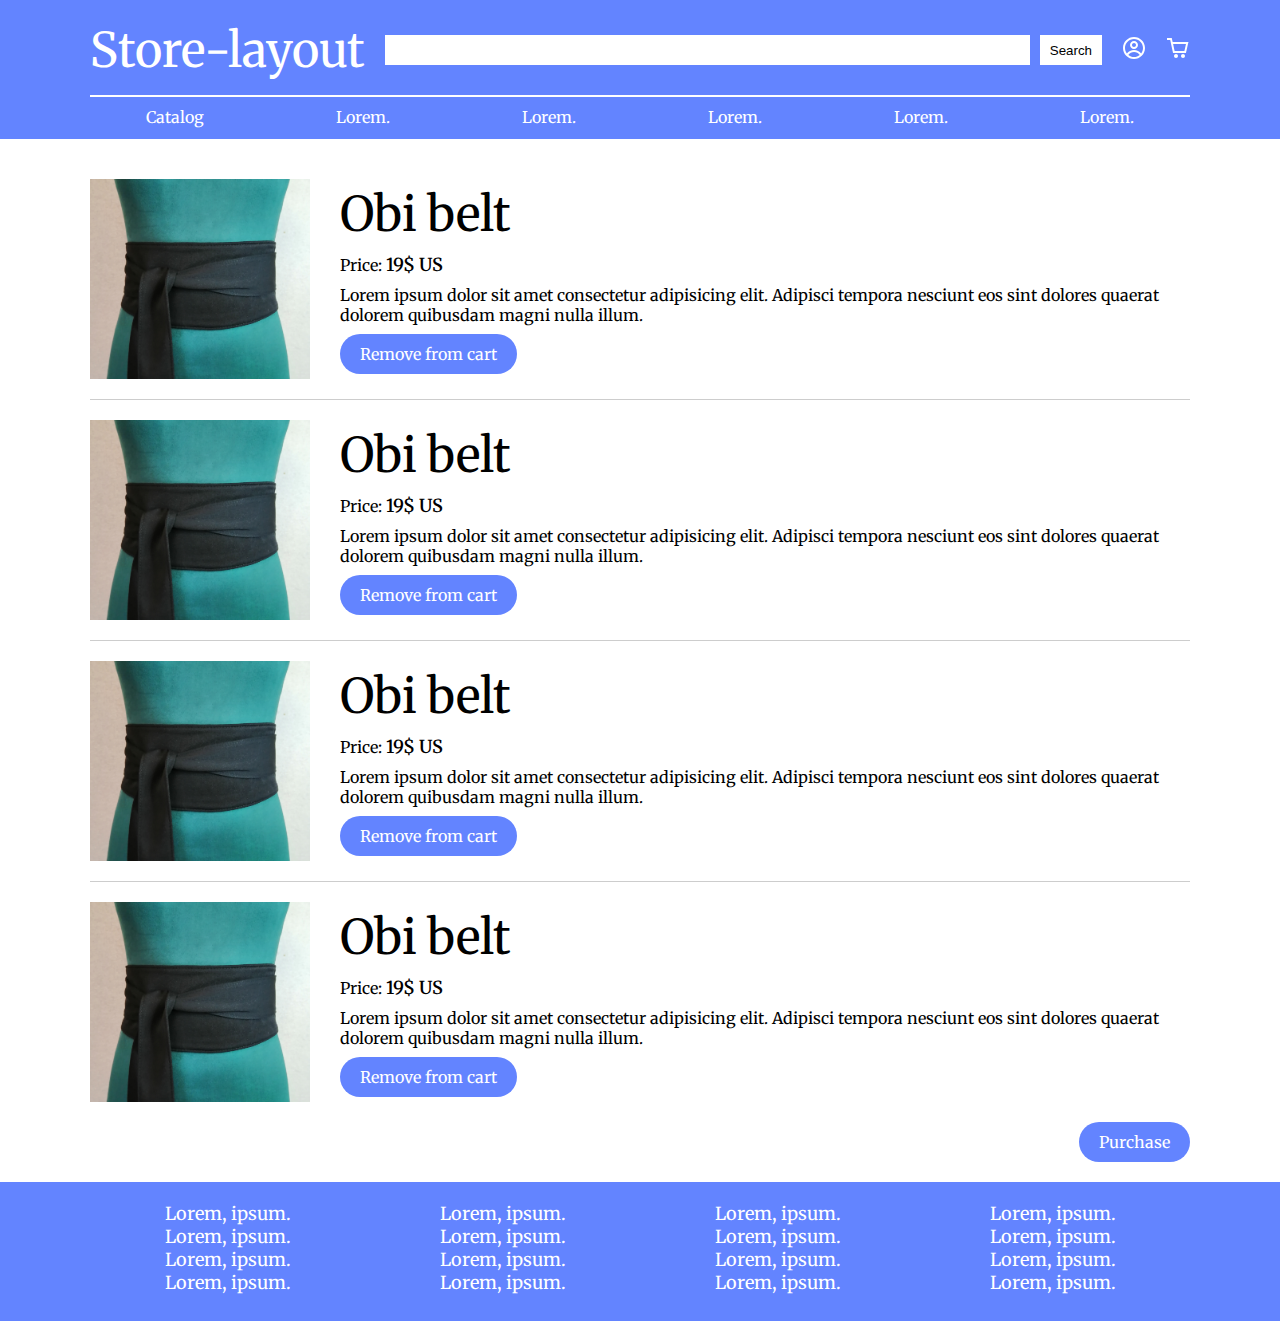
==== cart.html @ a2dd3634 "Created cart page" ====
<!DOCTYPE html>
<html lang="en">
    <head>
        <meta charset="UTF-8">
        <meta http-equiv="X-UA-Compatible" content="IE=edge">
        <meta name="viewport" content="width=device-width, initial-scale=1.0">
        <link href="style/style.css" rel="stylesheet">
        <link rel="preconnect" href="https://fonts.googleapis.com">
        <link rel="preconnect" href="https://fonts.gstatic.com" crossorigin>
        <link href="https://fonts.googleapis.com/css2?family=Merriweather:ital,wght@0,400;0,700;1,400;1,700&display=swap" rel="stylesheet">
        <title>Store-layout</title>
    </head>
    <body>
        <div class="wrapper">
            <div class="head dividing">
                <div class="container">
                    <div class="head__content">
                        <div class="head__top">
                            <div class="head__logo">
                                <a href="/">
                                    Store-layout
                                </a>
                            </div>
                            <div class="head__search">
                                <input type="text">
                                <button>Search</button>
                            </div>
                            <div class="head__profile">
                                <a href="login.html">
                                    <div class="head__login">
                                        <img src="images/profile.svg" alt="">
                                    </div>
                                </a>
                                <a href="cart.html">
                                    <div class="head__basket">
                                        <img src="images/cart.svg" alt="">
                                    </div>
                                </a>
                            </div>
                        </div>
                        <div class="head__nav">
                            <nav>
                                <a href="catalog.html">
                                    <div class="head__link">
                                        Catalog
                                    </div>
                                </a>
                                <a href="/">
                                    <div class="head__link">
                                        Lorem.
                                    </div>
                                </a>
                                <a href="/">
                                    <div class="head__link">
                                        Lorem.
                                    </div>
                                </a>
                                <a href="/">
                                    <div class="head__link">
                                        Lorem.
                                    </div>
                                </a>
                                <a href="/">
                                    <div class="head__link">
                                        Lorem.
                                    </div>
                                </a>
                                <a href="/">
                                    <div class="head__link">
                                        Lorem.
                                    </div>
                                </a>
                                
                            </nav>
                        </div>
                    </div>
                </div>
            </div>
            <div class="cart">
                <div class="container">
                    <div class="cart__content">
                        <div class="cart__list">
                            <div class="cart__item">
                                <a href="product.html" class="cart__image">
                                    <img src="images/image.jpg" alt=""> 
                                </a>
                                <div class="cart__info">
                                    <div class="cart__title">Obi belt</div>
                                    <div class="cart__price">Price: <span>19$ US</span></div>
                                    <div class="cart__text">Lorem ipsum dolor sit amet consectetur adipisicing elit. Adipisci tempora nesciunt eos sint dolores quaerat dolorem quibusdam magni nulla illum.</div>
                                    <div class="cart__button button">Remove from cart</div>
                                </div>
                            </div>
                            <div class="cart__item">
                                <a href="product.html" class="cart__image">
                                    <img src="images/image.jpg" alt=""> 
                                </a>
                                <div class="cart__info">
                                    <div class="cart__title">Obi belt</div>
                                    <div class="cart__price">Price: <span>19$ US</span></div>
                                    <div class="cart__text">Lorem ipsum dolor sit amet consectetur adipisicing elit. Adipisci tempora nesciunt eos sint dolores quaerat dolorem quibusdam magni nulla illum.</div>
                                    <div class="cart__button button">Remove from cart</div>
                                </div>
                            </div>
                            <div class="cart__item">
                                <a href="product.html" class="cart__image">
                                    <img src="images/image.jpg" alt=""> 
                                </a>
                                <div class="cart__info">
                                    <div class="cart__title">Obi belt</div>
                                    <div class="cart__price">Price: <span>19$ US</span></div>
                                    <div class="cart__text">Lorem ipsum dolor sit amet consectetur adipisicing elit. Adipisci tempora nesciunt eos sint dolores quaerat dolorem quibusdam magni nulla illum.</div>
                                    <div class="cart__button button">Remove from cart</div>
                                </div>
                            </div>
                            <div class="cart__item">
                                <a href="product.html" class="cart__image">
                                    <img src="images/image.jpg" alt=""> 
                                </a>
                                <div class="cart__info">
                                    <div class="cart__title">Obi belt</div>
                                    <div class="cart__price">Price: <span>19$ US</span></div>
                                    <div class="cart__text">Lorem ipsum dolor sit amet consectetur adipisicing elit. Adipisci tempora nesciunt eos sint dolores quaerat dolorem quibusdam magni nulla illum.</div>
                                    <div class="cart__button button">Remove from cart</div>
                                </div>
                            </div>
                        </div>
                        <div class="cart__purchase">
                            <div class="button">Purchase</div>
                        </div>
                    </div>
                </div>
            </div>
            <div class="foot dividing">
                <div class="container">
                    <div class="foot__content">
                        <div class="foot__columns">
                            <div class="foot__column">
                                <div class="foot__item">Lorem, ipsum.</div>
                                <div class="foot__item">Lorem, ipsum.</div>
                                <div class="foot__item">Lorem, ipsum.</div>
                                <div class="foot__item">Lorem, ipsum.</div>
                            </div>
                            <div class="foot__column">
                                <div class="foot__item">Lorem, ipsum.</div>
                                <div class="foot__item">Lorem, ipsum.</div>
                                <div class="foot__item">Lorem, ipsum.</div>
                                <div class="foot__item">Lorem, ipsum.</div>
                            </div>
                            <div class="foot__column">
                                <div class="foot__item">Lorem, ipsum.</div>
                                <div class="foot__item">Lorem, ipsum.</div>
                                <div class="foot__item">Lorem, ipsum.</div>
                                <div class="foot__item">Lorem, ipsum.</div>
                            </div>
                            <div class="foot__column">
                                <div class="foot__item">Lorem, ipsum.</div>
                                <div class="foot__item">Lorem, ipsum.</div>
                                <div class="foot__item">Lorem, ipsum.</div>
                                <div class="foot__item">Lorem, ipsum.</div>
                            </div>
                        </div>
                    </div>
                </div>
            </div>
        </div>
    </body>
</html>
---- style/style.css ----
* {
  padding: 0;
  margin: 0; }

a,
a:active,
a:visited {
  text-decoration: none;
  color: #fff; }

html {
  height: 100%; }

body {
  font-size: 16px;
  font-family: 'Merriweather', serif;
  height: 100%; }

.wrapper {
  display: flex;
  flex-direction: column;
  height: 100%; }

/* head */
.head {
  flex: 0 0 auto; }
  .head__content {
    padding-top: 20px; }
  .head__top {
    display: flex;
    column-gap: 20px;
    padding-bottom: 15px;
    align-items: center;
    border-bottom: 2px solid #fff; }
  .head__logo {
    font-size: 3em; }
  .head__search {
    height: 30px;
    display: flex;
    column-gap: 10px;
    flex-grow: 1; }
    .head__search input {
      padding: 0px 10px;
      font-size: 1em;
      flex-grow: 1;
      border: none;
      outline: none; }
    .head__search button {
      padding: 0px 10px;
      border: none;
      background-color: #fff; }
  .head__profile {
    display: flex;
    column-gap: 20px; }
  .head__nav nav {
    display: flex;
    justify-content: space-around;
    column-gap: 20px; }
  .head__link {
    display: flex;
    align-items: center;
    padding: 10px 30px;
    box-sizing: border-box;
    border-bottom: 2px solid #6384ff;
    transition: 0.3s; }
    .head__link:hover {
      border-bottom: 2px solid #fff;
      border-radius: 20px 0px 20px 0px; }

/* main */
.main {
  height: 750px;
  background-image: linear-gradient(180deg, rgba(255, 255, 255, 0) 50%, #1c1b21 100%), url(../../images/image.png);
  background-repeat: no-repeat;
  background-position: 50% 53%; }
  .main .container {
    height: 100%; }
  .main__content {
    box-sizing: border-box;
    height: inherit;
    display: flex;
    flex-direction: column;
    color: #fff;
    padding: 100px 0px;
    justify-content: flex-end; }
  .main__title {
    margin-bottom: 30px; }
  .main__text {
    font-size: 1.3em;
    text-align: justify; }

/* favourites */
.favourites__content {
  display: grid;
  padding: 20px 0px;
  display: grid;
  grid-template-columns: 1fr 1fr 1fr 1fr;
  grid-template-rows: 308px 308px 308px 308px;
  grid-gap: 5px; }
.favourites__item {
  display: flex;
  flex-direction: column;
  row-gap: 10px;
  padding: 15px 5px;
  border: 1px solid rgba(151, 151, 151, 0);
  border-radius: 20px;
  transition: 0.3s; }
  .favourites__item:hover {
    border: 1px solid rgba(151, 151, 151, 0.3); }
  .favourites__item:first-child {
    grid-column-start: 1;
    grid-column-end: 3;
    grid-row-start: 1;
    grid-row-end: 3; }
  .favourites__item:last-child {
    grid-column-start: 3;
    grid-column-end: 5;
    grid-row-start: 3;
    grid-row-end: 5; }
.favourites__item-bottom {
  display: flex;
  width: 100%; }
  .favourites__item-bottom > div {
    flex: 1 1 50%; }
.favourites__image {
  position: relative;
  overflow: hidden; }
  .favourites__image > img {
    width: 100%;
    height: 100%;
    object-fit: cover;
    object-position: 50% 55%;
    pointer-events: none; }
.favourites__text, .favourites__price {
  color: #000; }
.favourites__price {
  font-weight: 600;
  font-size: 1.125em; }
.favourites__cart {
  display: flex;
  justify-content: end;
  align-items: center;
  cursor: pointer; }
  .favourites__cart img {
    background-color: rgba(99, 132, 255, 0.6);
    padding: 10px;
    border-radius: 50%;
    transition: 0.3s; }
    .favourites__cart img:hover {
      background-color: rgba(99, 132, 255, 0.75); }

/* catalog */
.catalog {
  flex: 1 0 auto; }
  .catalog__list {
    display: grid;
    padding: 20px 0px;
    display: grid;
    grid-template-columns: 1fr 1fr 1fr 1fr;
    grid-template-rows: 308px 308px 308px 308px;
    grid-gap: 5px; }
  .catalog__item {
    display: flex;
    flex-direction: column;
    row-gap: 10px;
    padding: 15px 5px;
    border: 1px solid rgba(151, 151, 151, 0);
    border-radius: 20px;
    transition: 0.3s; }
    .catalog__item:hover {
      border: 1px solid rgba(151, 151, 151, 0.3); }
    .catalog__item:first-child {
      grid-column-start: 1;
      grid-column-end: 3;
      grid-row-start: 1;
      grid-row-end: 3; }
    .catalog__item:last-child {
      grid-column-start: 3;
      grid-column-end: 5;
      grid-row-start: 3;
      grid-row-end: 5; }
  .catalog__item-bottom {
    display: flex;
    width: 100%; }
    .catalog__item-bottom > div {
      flex: 1 1 50%; }
  .catalog__image {
    position: relative;
    overflow: hidden; }
    .catalog__image > img {
      width: 100%;
      height: 100%;
      object-fit: cover;
      object-position: 50% 55%;
      pointer-events: none; }
  .catalog__text, .catalog__price {
    color: #000; }
  .catalog__price {
    font-weight: 600;
    font-size: 1.125em; }
  .catalog__cart {
    display: flex;
    justify-content: end;
    align-items: center;
    cursor: pointer; }
    .catalog__cart img {
      background-color: rgba(99, 132, 255, 0.6);
      padding: 10px;
      border-radius: 50%;
      transition: 0.3s; }
      .catalog__cart img:hover {
        background-color: rgba(99, 132, 255, 0.75); }

/* login */
.login {
  flex: 1 0 auto;
  display: flex;
  align-items: center; }
  .login .container {
    display: flex;
    justify-content: center; }
  .login__content {
    background-image: linear-gradient(180deg, #6384ff 0%, rgba(99, 132, 255, 0.7) 100%), url(../../images/image.jpg);
    background-size: cover;
    background-position: 50% 50%;
    display: flex;
    flex-direction: column;
    justify-content: center;
    align-items: center;
    row-gap: 10px;
    padding: 40px 30px;
    color: #fff;
    border-radius: 3px; }
  .login__email {
    align-self: flex-start;
    padding-left: 20px; }
  .login__form {
    width: 100%; }
    .login__form form {
      display: flex;
      flex-direction: column;
      row-gap: 3px; }
    .login__form label {
      display: flex;
      align-items: center;
      column-gap: 10px; }
    .login__form input {
      height: 35px;
      border: none;
      background-color: #fff; }
      .login__form input[type=text] {
        border-radius: 20px 20px 0px 0px;
        outline: none;
        padding: 0px 20px; }
      .login__form input[type=submit] {
        border-radius: 0px 0px 20px 20px;
        cursor: pointer;
        transition: 0.3s; }
        .login__form input[type=submit]:hover {
          background-color: rgba(255, 255, 255, 0.5); }
  .login__forget {
    align-self: start;
    transition: 0.3s;
    padding-left: 20px; }
    .login__forget:hover {
      opacity: 0.7; }
  .login__dividing {
    height: 1px;
    width: 100%;
    margin: 20px 0px;
    background-color: #fff; }
  .login__text {
    text-align: justify;
    width: 350px; }

/* product */
.product__content {
  padding: 20px 0px;
  display: flex;
  flex-direction: column;
  row-gap: 20px; }
.product__top {
  display: flex; }
  .product__top > div {
    flex: 0 0 50%; }
.product__grid {
  display: grid;
  row-gap: 10px;
  column-gap: 30px;
  grid-template-columns: repeat(3, 100px);
  grid-template-rows: repeat(4, 100px); }
.product__image:nth-child(1) {
  grid-column-start: 1;
  grid-row-start: 1;
  grid-column-end: 4;
  grid-row-end: 4; }
.product__image img {
  object-fit: cover;
  width: 100%;
  height: 100%;
  pointer-events: none; }
.product__main-info {
  display: flex;
  flex-direction: column;
  row-gap: 15px; }
.product__price span {
  font-weight: 600;
  font-size: 1.125em; }
.product__color {
  display: flex;
  align-items: center; }
  .product__color > div {
    width: 24px;
    height: 24px;
    margin-right: 6px;
    background-color: #000;
    border-radius: 50%; }
.product__secondary-info {
  display: flex;
  flex-direction: column;
  row-gap: 10px; }

/* cart */
.cart {
  flex: 1 0 auto;
  display: flex; }
  .cart__content {
    padding: 20px 0px; }
  .cart__item {
    display: flex;
    column-gap: 30px;
    max-height: 200px;
    padding: 20px 0px;
    border-bottom: 1px solid rgba(184, 184, 184, 0.7); }
    .cart__item:last-child {
      border-bottom: none; }
  .cart__image {
    flex: 0 0 20%;
    overflow: hidden; }
    .cart__image img {
      width: 100%;
      height: 100%;
      object-fit: cover;
      pointer-events: none; }
  .cart__info {
    flex: 0 0 80%;
    display: flex;
    flex-direction: column;
    justify-content: space-around; }
  .cart__title {
    font-size: 3em; }
  .cart__price span {
    font-weight: 600;
    font-size: 1.125em; }
  .cart__purchase {
    display: flex;
    justify-content: end; }

/* foot */
.foot {
  flex: 0 0 auto; }
  .foot__content {
    padding: 20px 0px; }
  .foot__columns {
    display: flex;
    justify-content: space-around; }
  .foot__item {
    font-size: 1.125em; }

/* blocks */
.button {
  background-color: #6384ff;
  color: #fff;
  padding: 10px 20px;
  align-self: start;
  border-radius: 20px;
  transition: 0.3s;
  cursor: pointer; }
  .button:hover {
    background-color: rgba(99, 132, 255, 0.8); }

.dividing {
  background: #6384ff;
  color: #fff;
  min-height: 139px; }

.title {
  font-size: 5em; }

.container {
  margin: 0px auto;
  width: 1100px; }

/*# sourceMappingURL=style.css.map */
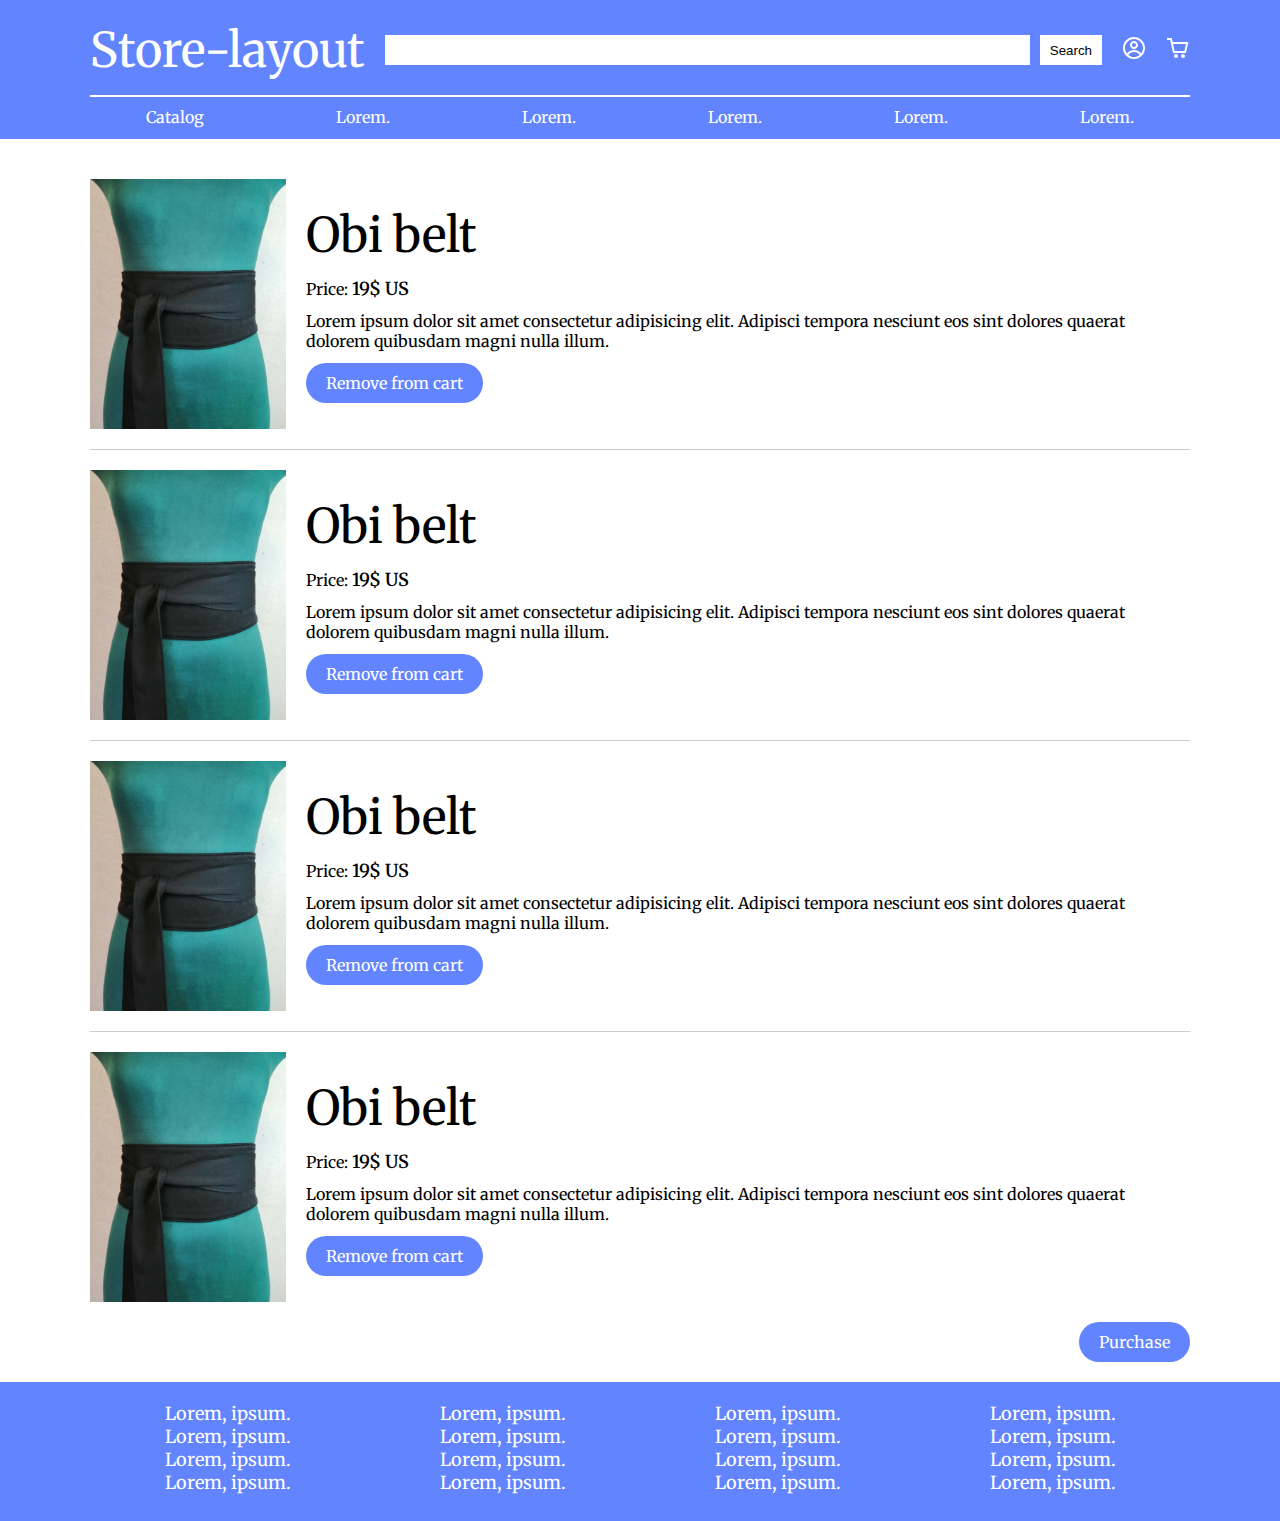
==== commit ef3dad3c: "Corrected links" ====
--- a/cart.html
+++ b/cart.html
@@ -17,7 +17,7 @@
                     <div class="head__content">
                         <div class="head__top">
                             <div class="head__logo">
-                                <a href="/">
+                                <a href="/store-layout.github.io/">
                                     Store-layout
                                 </a>
                             </div>
@@ -45,32 +45,31 @@
                                         Catalog
                                     </div>
                                 </a>
-                                <a href="/">
+                                <a href="/store-layout.github.io/">
                                     <div class="head__link">
                                         Lorem.
                                     </div>
                                 </a>
-                                <a href="/">
+                                <a href="/store-layout.github.io/">
                                     <div class="head__link">
                                         Lorem.
                                     </div>
                                 </a>
-                                <a href="/">
+                                <a href="/store-layout.github.io/">
                                     <div class="head__link">
                                         Lorem.
                                     </div>
                                 </a>
-                                <a href="/">
+                                <a href="/store-layout.github.io/">
                                     <div class="head__link">
                                         Lorem.
                                     </div>
                                 </a>
-                                <a href="/">
+                                <a href="/store-layout.github.io/">
                                     <div class="head__link">
                                         Lorem.
                                     </div>
                                 </a>
-                                
                             </nav>
                         </div>
                     </div>
--- a/style/style.css
+++ b/style/style.css
@@ -32,6 +32,12 @@
     padding-bottom: 15px;
     align-items: center;
     border-bottom: 2px solid #fff; }
+    @media (max-width: 768px) {
+      .head__top {
+        flex-direction: column;
+        align-items: stretch;
+        row-gap: 10px;
+        margin-bottom: 10px; } }
   .head__logo {
     font-size: 3em; }
   .head__search {
@@ -56,6 +62,12 @@
     display: flex;
     justify-content: space-around;
     column-gap: 20px; }
+    @media (max-width: 1024px) {
+      .head__nav nav {
+        column-gap: 10px; } }
+    @media (max-width: 768px) {
+      .head__nav nav {
+        flex-direction: column; } }
   .head__link {
     display: flex;
     align-items: center;
@@ -66,11 +78,14 @@
     .head__link:hover {
       border-bottom: 2px solid #fff;
       border-radius: 20px 0px 20px 0px; }
+    @media (max-width: 768px) {
+      .head__link {
+        padding: 3px 0px; } }
 
 /* main */
 .main {
   height: 750px;
-  background-image: linear-gradient(180deg, rgba(255, 255, 255, 0) 50%, #1c1b21 100%), url(../../images/image.png);
+  background-image: linear-gradient(180deg, rgba(255, 255, 255, 0) 50%, #1c1b21 100%), url(../images/image.png);
   background-repeat: no-repeat;
   background-position: 50% 53%; }
   .main .container {
@@ -88,15 +103,35 @@
   .main__text {
     font-size: 1.3em;
     text-align: justify; }
+  @media (max-width: 768px) {
+    .main {
+      height: auto;
+      background-position: 50% 53%; } }
+  @media (max-width: 480px) {
+    .main {
+      height: auto;
+      background-position: 50% 63%; } }
 
 /* favourites */
 .favourites__content {
   display: grid;
   padding: 20px 0px;
   display: grid;
-  grid-template-columns: 1fr 1fr 1fr 1fr;
-  grid-template-rows: 308px 308px 308px 308px;
+  grid-template-columns: repeat(4, 1fr);
+  grid-template-rows: repeat(4, 308px);
   grid-gap: 5px; }
+  @media (max-width: 1200px) {
+    .favourites__content {
+      grid-template-columns: repeat(3, 1fr);
+      grid-template-rows: repeat(7, 308px); } }
+  @media (max-width: 768px) {
+    .favourites__content {
+      grid-template-columns: repeat(2, 1fr);
+      grid-template-rows: repeat(8, 308px); } }
+  @media (max-width: 480px) {
+    .favourites__content {
+      grid-template-columns: 1fr;
+      grid-template-rows: repeat(10, 308px); } }
 .favourites__item {
   display: flex;
   flex-direction: column;
@@ -112,11 +147,41 @@
     grid-column-end: 3;
     grid-row-start: 1;
     grid-row-end: 3; }
+    @media (max-width: 768px) {
+      .favourites__item:first-child {
+        grid-column-start: 1;
+        grid-column-end: 3;
+        grid-row-start: 1;
+        grid-row-end: 3; } }
+    @media (max-width: 480px) {
+      .favourites__item:first-child {
+        grid-column-start: 1;
+        grid-column-end: 2;
+        grid-row-start: 2;
+        grid-row-end: 3; } }
   .favourites__item:last-child {
     grid-column-start: 3;
     grid-column-end: 5;
     grid-row-start: 3;
     grid-row-end: 5; }
+    @media (max-width: 1200px) {
+      .favourites__item:last-child {
+        grid-column-start: 1;
+        grid-column-end: 4;
+        grid-row-start: 4;
+        grid-row-end: 7; } }
+    @media (max-width: 768px) {
+      .favourites__item:last-child {
+        grid-column-start: 1;
+        grid-column-end: 3;
+        grid-row-start: 5;
+        grid-row-end: 7; } }
+    @media (max-width: 480px) {
+      .favourites__item:last-child {
+        grid-column-start: 1;
+        grid-column-end: 2;
+        grid-row-start: 1;
+        grid-row-end: 2; } }
 .favourites__item-bottom {
   display: flex;
   width: 100%; }
@@ -155,10 +220,21 @@
   .catalog__list {
     display: grid;
     padding: 20px 0px;
-    display: grid;
-    grid-template-columns: 1fr 1fr 1fr 1fr;
-    grid-template-rows: 308px 308px 308px 308px;
+    grid-template-columns: repeat(4, 1fr);
+    grid-template-rows: repeat(4, 308px);
     grid-gap: 5px; }
+    @media (max-width: 1200px) {
+      .catalog__list {
+        grid-template-columns: repeat(3, 1fr);
+        grid-template-rows: repeat(7, 308px); } }
+    @media (max-width: 768px) {
+      .catalog__list {
+        grid-template-columns: repeat(2, 1fr);
+        grid-template-rows: repeat(8, 308px); } }
+    @media (max-width: 480px) {
+      .catalog__list {
+        grid-template-columns: 1fr;
+        grid-template-rows: repeat(10, 308px); } }
   .catalog__item {
     display: flex;
     flex-direction: column;
@@ -174,11 +250,41 @@
       grid-column-end: 3;
       grid-row-start: 1;
       grid-row-end: 3; }
+      @media (max-width: 768px) {
+        .catalog__item:first-child {
+          grid-column-start: 1;
+          grid-column-end: 3;
+          grid-row-start: 1;
+          grid-row-end: 3; } }
+      @media (max-width: 480px) {
+        .catalog__item:first-child {
+          grid-column-start: 1;
+          grid-column-end: 2;
+          grid-row-start: 2;
+          grid-row-end: 3; } }
     .catalog__item:last-child {
       grid-column-start: 3;
       grid-column-end: 5;
       grid-row-start: 3;
       grid-row-end: 5; }
+      @media (max-width: 1200px) {
+        .catalog__item:last-child {
+          grid-column-start: 1;
+          grid-column-end: 4;
+          grid-row-start: 4;
+          grid-row-end: 7; } }
+      @media (max-width: 768px) {
+        .catalog__item:last-child {
+          grid-column-start: 1;
+          grid-column-end: 3;
+          grid-row-start: 5;
+          grid-row-end: 7; } }
+      @media (max-width: 480px) {
+        .catalog__item:last-child {
+          grid-column-start: 1;
+          grid-column-end: 2;
+          grid-row-start: 1;
+          grid-row-end: 2; } }
   .catalog__item-bottom {
     display: flex;
     width: 100%; }
@@ -216,9 +322,15 @@
   flex: 1 0 auto;
   display: flex;
   align-items: center; }
+  @media (max-width: 1200px) {
+    .login {
+      justify-content: center; } }
   .login .container {
     display: flex;
     justify-content: center; }
+    @media (max-width: 768px) {
+      .login .container {
+        padding: 0px 0px !important; } }
   .login__content {
     background-image: linear-gradient(180deg, #6384ff 0%, rgba(99, 132, 255, 0.7) 100%), url(../../images/image.jpg);
     background-size: cover;
@@ -231,6 +343,9 @@
     padding: 40px 30px;
     color: #fff;
     border-radius: 3px; }
+    @media (max-width: 768px) {
+      .login__content {
+        border-radius: 0px; } }
   .login__email {
     align-self: flex-start;
     padding-left: 20px; }
@@ -272,6 +387,9 @@
   .login__text {
     text-align: justify;
     width: 350px; }
+    @media (max-width: 768px) {
+      .login__text {
+        width: 100%; } }
 
 /* product */
 .product__content {
@@ -283,12 +401,27 @@
   display: flex; }
   .product__top > div {
     flex: 0 0 50%; }
+    @media (max-width: 768px) {
+      .product__top > div {
+        flex: 0 0 100%; } }
+  @media (max-width: 768px) {
+    .product__top {
+      flex-direction: column;
+      row-gap: 20px; } }
 .product__grid {
   display: grid;
   row-gap: 10px;
   column-gap: 30px;
   grid-template-columns: repeat(3, 100px);
   grid-template-rows: repeat(4, 100px); }
+  @media (max-width: 768px) {
+    .product__grid {
+      grid-template-columns: repeat(3, 1fr);
+      grid-template-rows: repeat(4, 200px); } }
+  @media (max-width: 480px) {
+    .product__grid {
+      grid-template-columns: repeat(3, 1fr);
+      grid-template-rows: repeat(4, 100px); } }
 .product__image:nth-child(1) {
   grid-column-start: 1;
   grid-row-start: 1;
@@ -328,33 +461,100 @@
     padding: 20px 0px; }
   .cart__item {
     display: flex;
-    column-gap: 30px;
-    max-height: 200px;
+    max-height: 250px;
     padding: 20px 0px;
     border-bottom: 1px solid rgba(184, 184, 184, 0.7); }
     .cart__item:last-child {
       border-bottom: none; }
+    @media (max-width: 480px) {
+      .cart__item {
+        flex-direction: column;
+        row-gap: 20px;
+        max-height: none; } }
   .cart__image {
-    flex: 0 0 20%;
-    overflow: hidden; }
+    overflow: hidden;
+    width: 200px;
+    height: 250px; }
     .cart__image img {
       width: 100%;
       height: 100%;
       object-fit: cover;
       pointer-events: none; }
   .cart__info {
-    flex: 0 0 80%;
+    width: 80%;
+    padding: 20px;
     display: flex;
     flex-direction: column;
     justify-content: space-around; }
+    @media (max-width: 480px) {
+      .cart__info {
+        width: 100%;
+        padding: 0px;
+        row-gap: 10px; } }
   .cart__title {
     font-size: 3em; }
   .cart__price span {
     font-weight: 600;
     font-size: 1.125em; }
+  @media (max-width: 768px) {
+    .cart__text {
+      text-align: justify; } }
   .cart__purchase {
     display: flex;
     justify-content: end; }
+
+/* register */
+.register {
+  flex: 1 0 auto;
+  display: flex;
+  align-items: center; }
+  @media (max-width: 1200px) {
+    .register {
+      justify-content: center; } }
+  .register .container {
+    display: flex;
+    justify-content: center; }
+    @media (max-width: 768px) {
+      .register .container {
+        width: 100% !important;
+        padding: 0px 0px !important; } }
+  .register__content {
+    background-image: linear-gradient(180deg, #6384ff 0%, rgba(99, 132, 255, 0.7) 100%), url(../../images/image.jpg);
+    background-size: cover;
+    background-position: 50% 50%;
+    display: flex;
+    flex-direction: column;
+    justify-content: center;
+    align-items: center;
+    row-gap: 10px;
+    padding: 40px 30px;
+    color: #fff;
+    border-radius: 3px; }
+    @media (max-width: 768px) {
+      .register__content {
+        border-radius: 0px;
+        width: 100%; } }
+  .register__form form {
+    display: flex;
+    flex-direction: column;
+    row-gap: 5px; }
+    .register__form form input {
+      height: 35px;
+      border: none;
+      background-color: #fff;
+      padding: 0px 20px;
+      outline: none; }
+  .register__login {
+    padding: 10px 0px;
+    transition: 0.3s; }
+    .register__login:hover {
+      opacity: 0.7; }
+  .register__register {
+    border-radius: 0px 0px 20px 20px;
+    cursor: pointer;
+    transition: 0.3s; }
+    .register__register:hover {
+      background-color: rgba(255, 255, 255, 0.5); }
 
 /* foot */
 .foot {
@@ -364,6 +564,16 @@
   .foot__columns {
     display: flex;
     justify-content: space-around; }
+    @media (max-width: 768px) {
+      .foot__columns {
+        flex-wrap: wrap;
+        row-gap: 20px; } }
+  @media (max-width: 768px) {
+    .foot__column {
+      flex: 0 0 50%;
+      display: flex;
+      flex-direction: column;
+      align-items: center; } }
   .foot__item {
     font-size: 1.125em; }
 
@@ -386,9 +596,19 @@
 
 .title {
   font-size: 5em; }
+  @media (max-width: 1024px) {
+    .title {
+      font-size: 4em; } }
+  @media (max-width: 768px) {
+    .title {
+      font-size: 3em; } }
 
 .container {
   margin: 0px auto;
-  width: 1100px; }
+  max-width: 1100px; }
+  @media (max-width: 1200px) {
+    .container {
+      padding: 0px 20px;
+      margin: 0; } }
 
 /*# sourceMappingURL=style.css.map */
